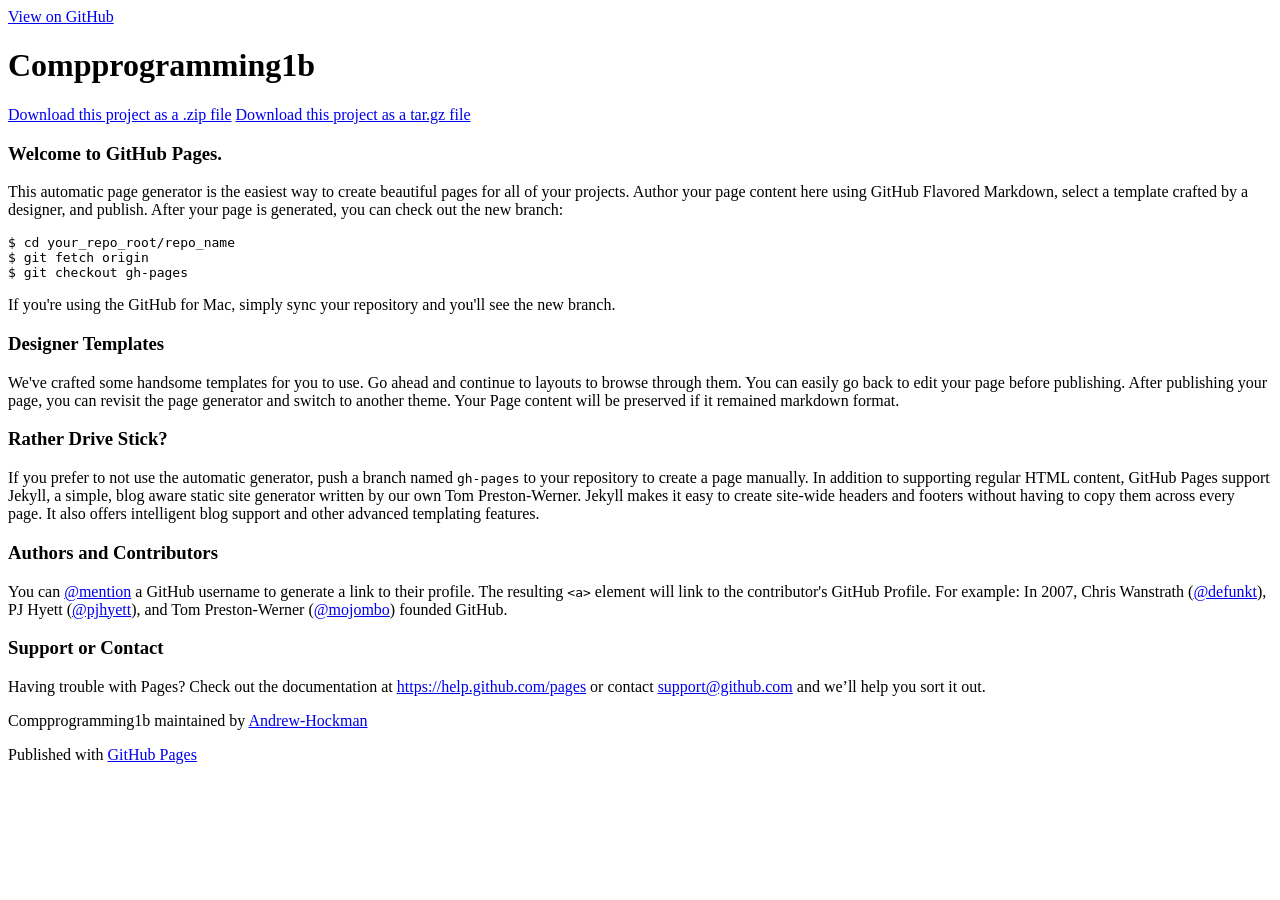
==== index.html @ 3d598106 "Create gh-pages branch via GitHub" ====
<!DOCTYPE html>
<html>

  <head>
    <meta charset='utf-8'>
    <meta http-equiv="X-UA-Compatible" content="chrome=1">
    <meta name="description" content="Compprogramming1b : ">

    <link rel="stylesheet" type="text/css" media="screen" href="stylesheets/stylesheet.css">

    <title>Compprogramming1b</title>
  </head>

  <body>

    <!-- HEADER -->
    <div id="header_wrap" class="outer">
        <header class="inner">
          <a id="forkme_banner" href="https://github.com/Andrew-Hockman/CompProgramming1B">View on GitHub</a>

          <h1 id="project_title">Compprogramming1b</h1>
          <h2 id="project_tagline"></h2>

            <section id="downloads">
              <a class="zip_download_link" href="https://github.com/Andrew-Hockman/CompProgramming1B/zipball/master">Download this project as a .zip file</a>
              <a class="tar_download_link" href="https://github.com/Andrew-Hockman/CompProgramming1B/tarball/master">Download this project as a tar.gz file</a>
            </section>
        </header>
    </div>

    <!-- MAIN CONTENT -->
    <div id="main_content_wrap" class="outer">
      <section id="main_content" class="inner">
        <h3>
<a id="welcome-to-github-pages" class="anchor" href="#welcome-to-github-pages" aria-hidden="true"><span class="octicon octicon-link"></span></a>Welcome to GitHub Pages.</h3>

<p>This automatic page generator is the easiest way to create beautiful pages for all of your projects. Author your page content here using GitHub Flavored Markdown, select a template crafted by a designer, and publish. After your page is generated, you can check out the new branch:</p>

<pre><code>$ cd your_repo_root/repo_name
$ git fetch origin
$ git checkout gh-pages
</code></pre>

<p>If you're using the GitHub for Mac, simply sync your repository and you'll see the new branch.</p>

<h3>
<a id="designer-templates" class="anchor" href="#designer-templates" aria-hidden="true"><span class="octicon octicon-link"></span></a>Designer Templates</h3>

<p>We've crafted some handsome templates for you to use. Go ahead and continue to layouts to browse through them. You can easily go back to edit your page before publishing. After publishing your page, you can revisit the page generator and switch to another theme. Your Page content will be preserved if it remained markdown format.</p>

<h3>
<a id="rather-drive-stick" class="anchor" href="#rather-drive-stick" aria-hidden="true"><span class="octicon octicon-link"></span></a>Rather Drive Stick?</h3>

<p>If you prefer to not use the automatic generator, push a branch named <code>gh-pages</code> to your repository to create a page manually. In addition to supporting regular HTML content, GitHub Pages support Jekyll, a simple, blog aware static site generator written by our own Tom Preston-Werner. Jekyll makes it easy to create site-wide headers and footers without having to copy them across every page. It also offers intelligent blog support and other advanced templating features.</p>

<h3>
<a id="authors-and-contributors" class="anchor" href="#authors-and-contributors" aria-hidden="true"><span class="octicon octicon-link"></span></a>Authors and Contributors</h3>

<p>You can <a href="https://github.com/blog/821" class="user-mention">@mention</a> a GitHub username to generate a link to their profile. The resulting <code>&lt;a&gt;</code> element will link to the contributor's GitHub Profile. For example: In 2007, Chris Wanstrath (<a href="https://github.com/defunkt" class="user-mention">@defunkt</a>), PJ Hyett (<a href="https://github.com/pjhyett" class="user-mention">@pjhyett</a>), and Tom Preston-Werner (<a href="https://github.com/mojombo" class="user-mention">@mojombo</a>) founded GitHub.</p>

<h3>
<a id="support-or-contact" class="anchor" href="#support-or-contact" aria-hidden="true"><span class="octicon octicon-link"></span></a>Support or Contact</h3>

<p>Having trouble with Pages? Check out the documentation at <a href="https://help.github.com/pages">https://help.github.com/pages</a> or contact <a href="mailto:support@github.com">support@github.com</a> and we’ll help you sort it out.</p>
      </section>
    </div>

    <!-- FOOTER  -->
    <div id="footer_wrap" class="outer">
      <footer class="inner">
        <p class="copyright">Compprogramming1b maintained by <a href="https://github.com/Andrew-Hockman">Andrew-Hockman</a></p>
        <p>Published with <a href="http://pages.github.com">GitHub Pages</a></p>
      </footer>
    </div>

    

  </body>
</html>
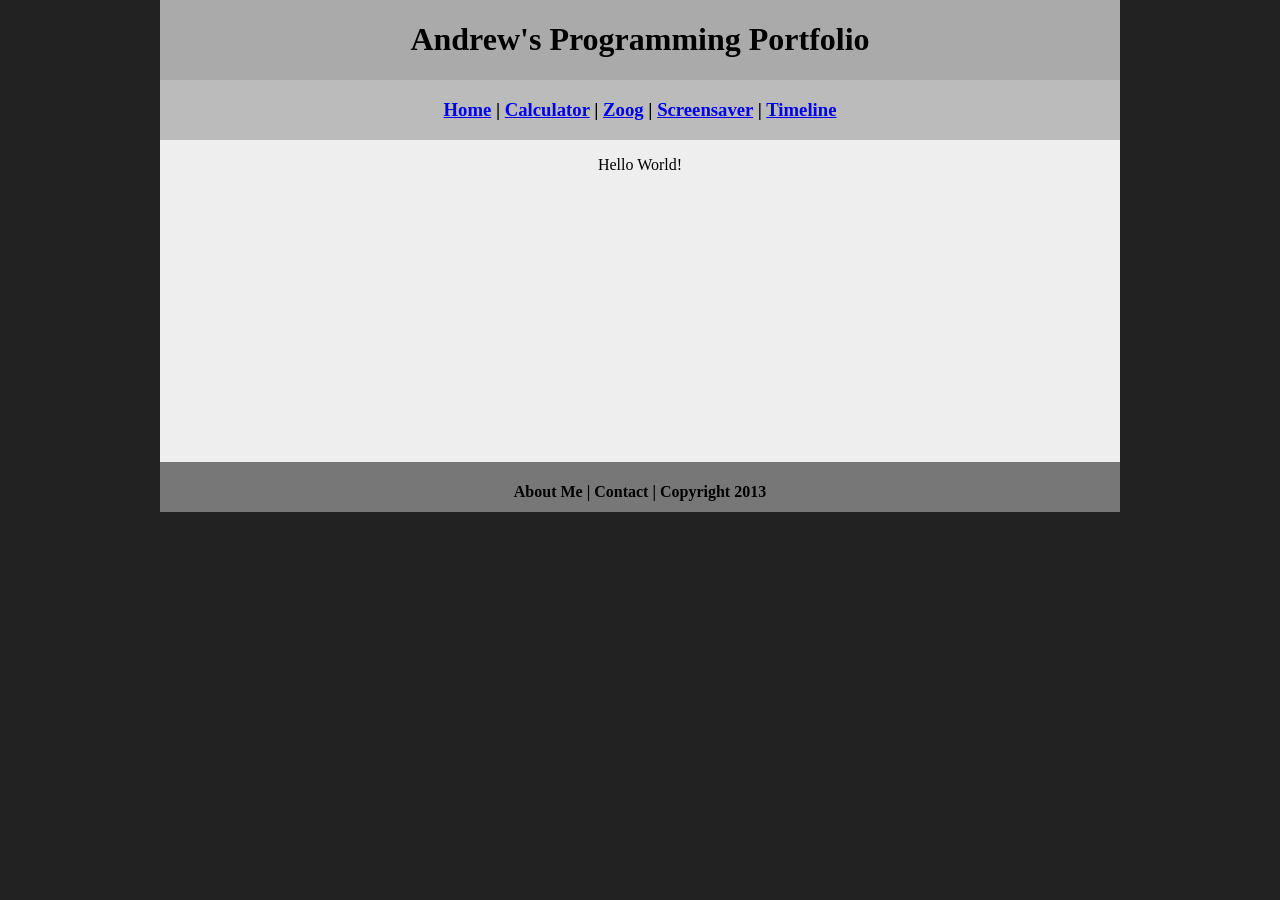
==== commit aba93b22: "Added files" ====
--- a/index.html
+++ b/index.html
@@ -1,79 +1,33 @@
 <!DOCTYPE html>
-<html>
-
-  <head>
-    <meta charset='utf-8'>
-    <meta http-equiv="X-UA-Compatible" content="chrome=1">
-    <meta name="description" content="Compprogramming1b : ">
-
-    <link rel="stylesheet" type="text/css" media="screen" href="stylesheets/stylesheet.css">
-
-    <title>Compprogramming1b</title>
-  </head>
-
-  <body>
-
-    <!-- HEADER -->
-    <div id="header_wrap" class="outer">
-        <header class="inner">
-          <a id="forkme_banner" href="https://github.com/Andrew-Hockman/CompProgramming1B">View on GitHub</a>
-
-          <h1 id="project_title">Compprogramming1b</h1>
-          <h2 id="project_tagline"></h2>
-
-            <section id="downloads">
-              <a class="zip_download_link" href="https://github.com/Andrew-Hockman/CompProgramming1B/zipball/master">Download this project as a .zip file</a>
-              <a class="tar_download_link" href="https://github.com/Andrew-Hockman/CompProgramming1B/tarball/master">Download this project as a tar.gz file</a>
-            </section>
-        </header>
-    </div>
-
-    <!-- MAIN CONTENT -->
-    <div id="main_content_wrap" class="outer">
-      <section id="main_content" class="inner">
-        <h3>
-<a id="welcome-to-github-pages" class="anchor" href="#welcome-to-github-pages" aria-hidden="true"><span class="octicon octicon-link"></span></a>Welcome to GitHub Pages.</h3>
-
-<p>This automatic page generator is the easiest way to create beautiful pages for all of your projects. Author your page content here using GitHub Flavored Markdown, select a template crafted by a designer, and publish. After your page is generated, you can check out the new branch:</p>
-
-<pre><code>$ cd your_repo_root/repo_name
-$ git fetch origin
-$ git checkout gh-pages
-</code></pre>
-
-<p>If you're using the GitHub for Mac, simply sync your repository and you'll see the new branch.</p>
-
-<h3>
-<a id="designer-templates" class="anchor" href="#designer-templates" aria-hidden="true"><span class="octicon octicon-link"></span></a>Designer Templates</h3>
-
-<p>We've crafted some handsome templates for you to use. Go ahead and continue to layouts to browse through them. You can easily go back to edit your page before publishing. After publishing your page, you can revisit the page generator and switch to another theme. Your Page content will be preserved if it remained markdown format.</p>
-
-<h3>
-<a id="rather-drive-stick" class="anchor" href="#rather-drive-stick" aria-hidden="true"><span class="octicon octicon-link"></span></a>Rather Drive Stick?</h3>
-
-<p>If you prefer to not use the automatic generator, push a branch named <code>gh-pages</code> to your repository to create a page manually. In addition to supporting regular HTML content, GitHub Pages support Jekyll, a simple, blog aware static site generator written by our own Tom Preston-Werner. Jekyll makes it easy to create site-wide headers and footers without having to copy them across every page. It also offers intelligent blog support and other advanced templating features.</p>
-
-<h3>
-<a id="authors-and-contributors" class="anchor" href="#authors-and-contributors" aria-hidden="true"><span class="octicon octicon-link"></span></a>Authors and Contributors</h3>
-
-<p>You can <a href="https://github.com/blog/821" class="user-mention">@mention</a> a GitHub username to generate a link to their profile. The resulting <code>&lt;a&gt;</code> element will link to the contributor's GitHub Profile. For example: In 2007, Chris Wanstrath (<a href="https://github.com/defunkt" class="user-mention">@defunkt</a>), PJ Hyett (<a href="https://github.com/pjhyett" class="user-mention">@pjhyett</a>), and Tom Preston-Werner (<a href="https://github.com/mojombo" class="user-mention">@mojombo</a>) founded GitHub.</p>
-
-<h3>
-<a id="support-or-contact" class="anchor" href="#support-or-contact" aria-hidden="true"><span class="octicon octicon-link"></span></a>Support or Contact</h3>
-
-<p>Having trouble with Pages? Check out the documentation at <a href="https://help.github.com/pages">https://help.github.com/pages</a> or contact <a href="mailto:support@github.com">support@github.com</a> and we’ll help you sort it out.</p>
-      </section>
-    </div>
-
-    <!-- FOOTER  -->
-    <div id="footer_wrap" class="outer">
-      <footer class="inner">
-        <p class="copyright">Compprogramming1b maintained by <a href="https://github.com/Andrew-Hockman">Andrew-Hockman</a></p>
-        <p>Published with <a href="http://pages.github.com">GitHub Pages</a></p>
-      </footer>
-    </div>
-
-    
-
-  </body>
-</html>
+<html class="homePage">
+<head>
+	<!-- This is a comment! Text here will be ignored by the browser. -->
+	<meta charset="UTF-8">
+	<title>My Portfolio</title>
+	<link href="myCSS.css" rel="stylesheet" type="text/css">
+</head>
+<body>
+<div class="container">
+  <div class="header">
+  	<h1>Andrew's Programming Portfolio</h1>
+  </div>
+  <div class="nav">
+    <h3><a href="index.html">Home</a> | <a href="calculator.html">Calculator</a> | <a href="zoog.html">Zoog</a> | <a href="screensaver.html">Screensaver</a> | <a href="timeline.html">Timeline</a></h3>
+  </div>
+  <div class="content">
+    <p>Hello World!</p>
+    <p>&nbsp;</p>
+    <p>&nbsp;</p>
+    <p>&nbsp;</p>
+    <p>&nbsp;</p>
+    <p>&nbsp;</p>
+    <p>&nbsp;</p>
+    <p>&nbsp;</p>
+    <p>&nbsp;</p>
+  </div>
+  <div class="footer">
+    <h4>About Me | Contact | Copyright 2013</h4>
+  </div>
+</div>
+</body>
+</html>
--- a/myCSS.css
+++ b/myCSS.css
@@ -0,0 +1,46 @@
+@charset "UTF-8";
+/* This is a comment! Text here will be ignored by the browser. */
+body {
+	margin: 0 auto;
+}
+.homePage {
+	background: #222222;
+}
+.container {
+	width: 960px;
+	margin: 0 auto;
+}
+.header {
+	background: #AAAAAA;
+	text-align: center;
+	margin: 0px;
+	padding: 5;
+	float: left;
+	width: 100%;
+	height: 80px;
+	
+}
+.nav {
+	background: #BBBBBB;
+	margin: 0px;
+	padding: 5;
+	float: left;
+	width: 100%;
+	height: 60px;
+	text-align: center;
+}
+.content {
+	background: #EEEEEE;
+	margin: 0px;
+	float: left;
+	width: 100%;
+	text-align: center;
+}
+.footer {
+	background: #777777;
+	margin: 0px;
+	float: left;
+	width: 100%;
+	height: 50px;
+	text-align: center;
+}
